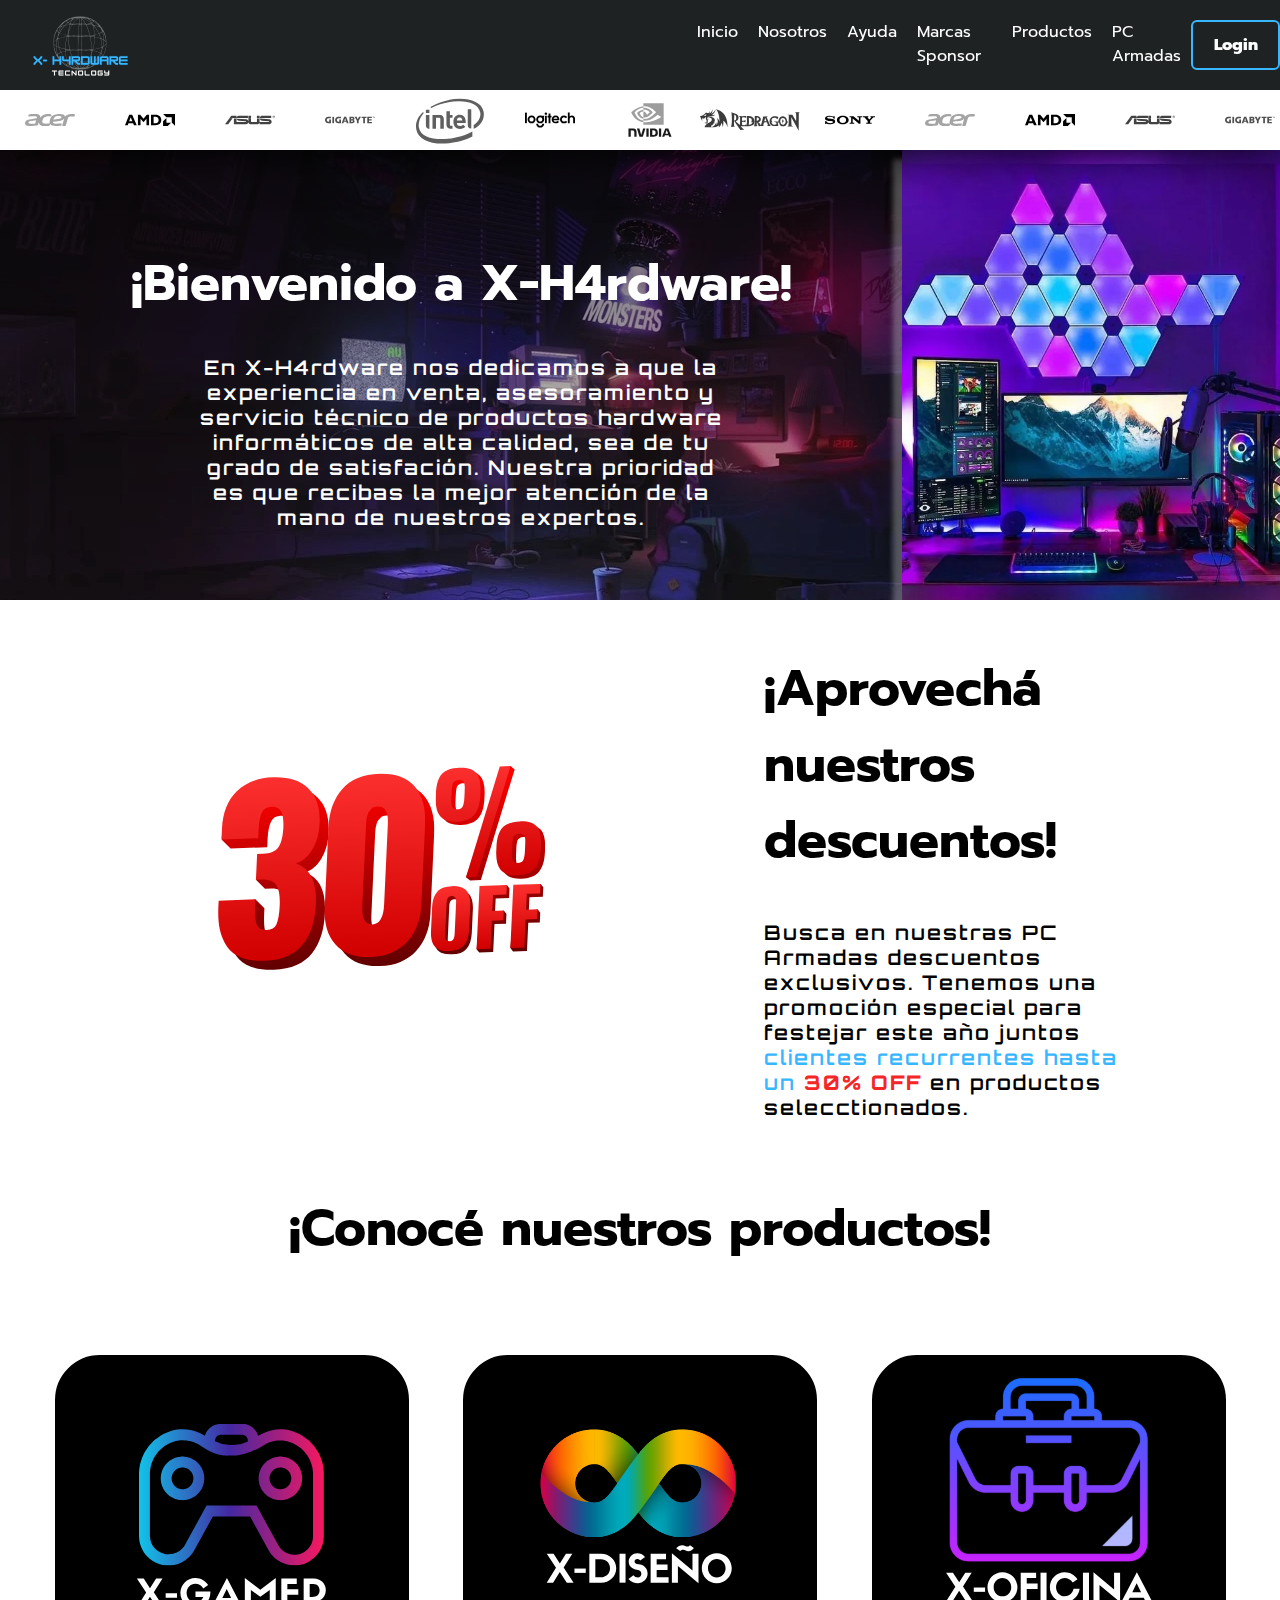
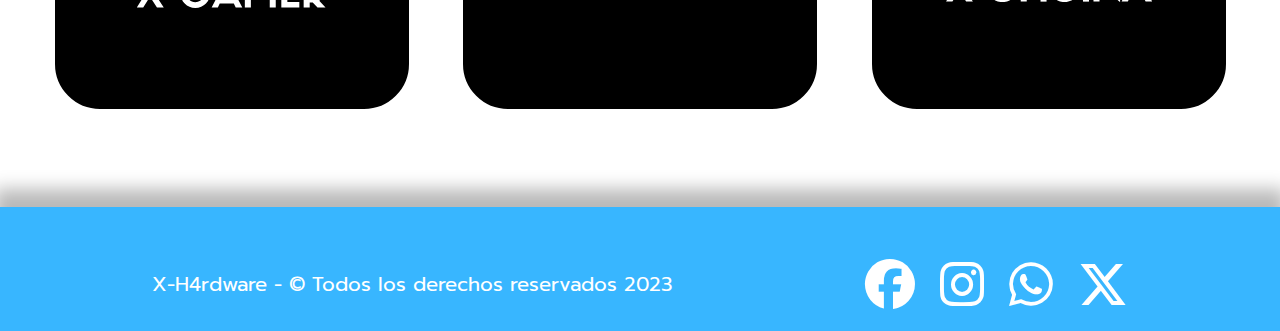
==== index/index.html @ 5e8731a2 "fix: cards pc's" ====
<!DOCTYPE html>
<html lang="en">
<head>
    <meta charset="UTF-8">
    <meta name="viewport" content="width=device-width, initial-scale=1.0">
    <meta name="description" content="venta, asesoramiento, servicio técnico de productos hardware informáticos de alta calidad.">
    <meta name="keywords" content="hardware, servicio técnico, venta, asesoramiento, informática, ordenadores, portátiles, componentes, periféricos">
    <meta name="author" content="Nahuel Riveros, Matías Sáez">
    <title>X-H4rdware | Tecnología</title>
    <link rel="stylesheet" href="./css/styles.css">
    <link rel="icon" href="./assets/ico.svg" />
    <link rel="preconnect" href="https://fonts.googleapis.com">
    <link rel="preconnect" href="https://fonts.gstatic.com" crossorigin>
    <link rel="stylesheet" href="https://cdnjs.cloudflare.com/ajax/libs/font-awesome/6.3.0/css/all.min.css">
    <link href="https://fonts.googleapis.com/css2?family=Orbitron:wght@400;500&family=Prompt:ital,wght@0,300;0,400;0,500;0,600;1,300&family=Roboto+Mono:wght@200;600&display=swap" rel="stylesheet">
</head>
<body>
    <header>
        <div class="encabezado">
            <div class="logo">
                <a href="#inicio"><img src="assets/X- h4rdware.svg" alt="X-H4rd Logo"></a>
            </div>
            <nav class="nav-container">
                <ul>
                    <li><a href='#main'>Inicio</a></li>
                    <li><a href='../nosotros/nosotros.html'>Nosotros</a></li>
                    <li><a href=''>Ayuda</a></li>
                    <li><a href=''>Marcas Sponsor</a></li>
                    <li><a href=''>Productos</a></li>
                    <li><a href=''>PC Armadas</a></li>
                </ul>
                <button class="btnLoguin-popup">Login</button>
            </nav>
        </div>
        <div id="carrousel-marcas" class="slider">
            <div class="slide-track">
                <div class="slide">
                    <img src="assets/marcas/Acer-01.svg" alt="Acer Logo" width="45" height="50">
                </div>
                <div class="slide">
                    <img src="assets/marcas/AMD-01.svg" alt="AMD Logo" width="45" height="50">
                </div>
                <div class="slide">
                    <img src="assets/marcas/ASUS-01.svg" alt="Acer Logo" width="45" height="50">
                </div>
                <div class="slide">
                    <img src="assets/marcas/Gigabyte-01.svg" alt="Acer Logo" width="45" height="50">
                </div>
                <div class="slide">
                    <img src="assets/marcas/intel-logo.svg" alt="Acer Logo" width="45" height="50">
                </div>
                <div class="slide">
                    <img src="assets/marcas/Logitech-01.svg" alt="Acer Logo" width="45" height="50">
                </div>
                <div class="slide">
                    <img src="assets/marcas/Nvidia-Logo.wine.svg" alt="Acer Logo" width="45" height="50">
                </div>
                <div class="slide">
                    <img src="assets/marcas/redragon.svg" alt="Acer Logo" width="45" height="50">
                </div>
                <div class="slide">
                    <img src="assets/marcas/Sony-01.svg" alt="Acer Logo" width="45" height="50">
                </div>
                <div class="slide">
                    <img src="assets/marcas/Acer-01.svg" alt="Acer Logo" width="45" height="50">
                </div>
                <div class="slide">
                    <img src="assets/marcas/AMD-01.svg" alt="AMD Logo" width="45" height="50">
                </div>
                <div class="slide">
                    <img src="assets/marcas/ASUS-01.svg" alt="Acer Logo" width="45" height="50">
                </div>
                <div class="slide">
                    <img src="assets/marcas/Gigabyte-01.svg" alt="Acer Logo" width="45" height="50">
                </div>
                <div class="slide">
                    <img src="assets/marcas/intel-logo.svg" alt="Acer Logo" width="45" height="50">
                </div>
                <div class="slide">
                    <img src="assets/marcas/Logitech-01.svg" alt="Acer Logo" width="45" height="50">
                </div>
                <div class="slide">
                    <img src="assets/marcas/Nvidia-Logo.wine.svg" alt="Acer Logo" width="45" height="50">
                </div>
                <div class="slide">
                    <img src="assets/marcas/redragon.svg" alt="Acer Logo" width="45" height="50">
                </div>
                <div class="slide">
                    <img src="assets/marcas/Sony-01.svg" alt="Acer Logo" width="45" height="50">
                </div>
            </div>
        </div>
    </header>
    <div class="wrapper">
        <span class="icon-close">
            <i class="fa-solid fa-xmark" style="color: #fff;"></i>
        </span>
        <div class="form-box login">
            <h2>Login</h2>
            <form action="">
                <div class="input-box">
                    <span class="icon">
                        <i class="fa-solid fa-envelope" style="color: #38B6FF;"></i>
                    </span>
                    <input type="email" name=""required id="email">
                    <label for="email">Email</label>
                </div>
                <div class="input-box">
                    <span class="icon">
                        <i class="fa-solid fa-lock" style="color: #38B6FF;"></i>
                    </span>
                    <input type="password" name=""required id="password">
                    <label for="password">Password</label>
                </div>
                <div class="remember-forgot">
                    <label for="remember"><input type="checkbox" name="" id="remember">Recuérdame</label>
                    <a href="#">¿Olvidaste tu contraseña?</a>
                </div>
                    <button type="submit" class="btn">Login</button>
                <div class="login-register">
                    <p>¿No tienes una cuenta?<a href="#" class="register-link">Regístrate</a></p>
                </div>
            </form>
        </div>
        <div class="form-box register">
            <h2>Registro</h2>
            <form action="">
                <div class="input-box">
                    <span class="icon">
                        <i class="fa-solid fa-user-secret" style="color: #38B6FF;"></i>
                    </span>
                    <input type="text" name="name"required id="name">
                    <label for="name">Usuario</label>
                </div>
                <div class="input-box">
                    <span class="icon">
                        <i class="fa-solid fa-envelope" style="color: #38B6FF;"></i>
                    </span>
                    <input type="email" name=""required id="email-register">
                    <label for="email-register">Email</label>
                </div>
                <div class="input-box">
                    <span class="icon">
                        <i class="fa-solid fa-lock" style="color: #38B6FF;"></i>
                    </span>
                    <input type="password" name=""required id="password-register">
                    <label for="password-register">Password</label>
                </div>
                <div class="remember-forgot">
                    <label for="terms-conditions">
                        <input type="checkbox" name="" id="terms-conditions">Acepto los terminos & condiciones</label>
                </div>
                <div class="login-register">
                    <p>Ya tienes una cuenta?<a href="#" class="login-link">Login</a></p>
                </div>
                    <button type="submit" class="btn">Regístrate</button>
            </form>
        </div>
    </div>
    <main id='main'>
        <section id="inicio" class="inicio-container">
            <div class="inicio-container-text">
                <h1>¡Bienvenido a X-H4rdware!</h1>
                <div class="main-container__text">
                    <p>En X-H4rdware nos dedicamos a que la experiencia en venta, asesoramiento y servicio técnico de productos hardware informáticos de alta calidad, sea de tu grado de satisfación. Nuestra prioridad es que recibas la mejor atención de la mano de nuestros expertos.</p>
                </div>
            </div>
            <div class="fondo-container">
                <img class="img-fondo-inicio" src="assets/fondo-img/set-up.webp" alt="Habitación gamer"width='400' >
            </div>
        </section>
    </main>
    <section id="descuentos">
        <div class="img-container">
            <img src="assets/fondo-img/descuentos.svg" alt="Descuento del 30%">
        </div>
        <div class="descuentos-container">
            <div class="descuentos-container__title">
                <h2>¡Aprovechá nuestros descuentos!</h2>
            </div>
            <div class="descuentos-container__text">
                <p class="text-1">Busca en nuestras PC Armadas descuentos exclusivos. Tenemos una promoción especial para festejar este año juntos
                <span class="destacado">clientes recurrentes hasta un <span class="discount">30% OFF</span></span> en productos selecctionados.</p>
            </div>
        </div>
        
    </section>
    <section id="productos">
        <h2>¡Conocé nuestros productos!</h2>
            <div class="productos-container">
                <div class="cards">
                    <a href="../pc-armadas/pc_armadas.html" target="_blank" rel="noopener noreferrer">
                        <img src="assets/PCS/1.svg" alt="X-Gamer">
                    </a>
                </div>
                <div class="cards">
                    <a href="../pc-armadas/pc_armadas.html" target="_blank" rel="noopener noreferrer">
                    <img src="assets/PCS/2.svg" alt="X-Diseño">
                </a>
                </div>
                <div class="cards">
                    <a href="../pc-armadas/pc_armadas.html" target="_blank" rel="noopener noreferrer">
                    <img src="assets/PCS/3.svg" alt="X-Oficina">
                </a>
                </div>
            </div>
    </section>
    <footer>
        <div class="footer-container">
            <div class="footer-container-title">
                <p>X-H4rdware - © Todos los derechos reservados 2023</p>
            </div>
            <div class="footer-container-social">
                <ul>
                    <li><a href=""><i class="fa-brands fa-facebook"></i></a></li>
                    <li><a href=""><i class="fa-brands fa-instagram"></i></a></li>
                    <li><a href=""><i class="fa-brands fa-whatsapp"></i></a></li>
                    <li><a href=""><i class="fa-brands fa-x-twitter"></i></a></li>
                </ul>
            </div>
        </div>
    </footer>
    <script src="./js/script.js"></script>
</body>
</html>
---- index/css/styles.css ----
:root{
    --color-fondo: #000000;
    --color-navbar: #1e2222;
    --color-texto: #ffffff;
}
html{
    scroll-behavior: smooth;
}
body{
    font-family: 'Roboto', sans-serif;
    margin: 0;
    padding: 0;
    box-sizing: border-box;
}
header {
    background-color: var(--color-navbar);
    display: flex;
    flex-direction: column;
    color: gray;
    position: fixed;
    top: 0;
    left: 0;
    width: 100vw;
    height: 150px;
    box-shadow: #000000 0px 0px 40px;
    z-index: 99;
}
header .encabezado{
    display: flex;
    width: 100%;
    height: 90px;

}
header .logo{
    display: flex;
    width: 50%;
    align-items: center;
    margin-left: 20px;
}
header .logo img{
    width: 120px;
    height: 120px;
}
header nav{
    display: flex;
    width: 50%;
    justify-content: space-evenly;
    align-items: center;

}
nav ul{
    display: flex;
}
nav ul li{
    list-style: none;
    margin: 0 10px;
}
nav ul li a{
    text-decoration: none;
    color: white;
    font-size: 16px;
    font-family: 'Prompt', sans-serif;
}
nav ul li a:hover{
    color: #38B6FF;
}
nav ul li a::after{
    content: '';
    display: block;
    width: 0;
    height: 2px;
    background-color: #38B6FF;
    transition: width .3s ease-in-out;
}
nav ul li a:hover::after{
    width: 100%;
}
.nav-container .btnLoguin-popup{
    width:100px;
    height: 50px;
    background-color: transparent;
    border: 2px solid #38B6FF;
    font-family: 'Prompt', sans-serif;
    color: var(--color-texto);
    font-size: 16px;
    outline: none;
    border-radius: 6px;
    cursor: pointer;
    transition: 0.5s ease;
    font-weight: 800;
}
.nav-container .btnLoguin-popup:hover{
    background-color: #38B6FF;
    transition: 0.5s ease;
    transform: scale(1.1);
}
.slider{
    background-color: #fff;
    height: 60px;
    margin: auto;
    width: 100%;
    display: grid;
    place-items: center;
    overflow: hidden;
}
.slide-track{
    display: flex;
    width: calc(100px * 18);
    animation: scroll 25s linear infinite;
}

@keyframes scroll{
    0%{
        transform: translateX(0);
    }
    100%{
        transform: translateX(calc(-50px * 9));
    }
}
.slide{
    height: 100%;
    width: 30%;
    display: flex;
    align-items: center;
}
.slide img{
    width: 100%;
    filter: grayscale(1);
}


/* Hasta aca el el nav y el slider ahora Login-Registro */

.wrapper{
    position: fixed;
    left: 40%;
    top: 20%;
    width: 400px;
    height: 440px;
    background-color: transparent;
    border: 2px solid #38B6FF;
    border-radius: 20px;
    backdrop-filter: blur(20px);
    box-shadow: 0 0 30px rgba(0,0,0,.5);
    display: flex;
    justify-content: center;
    align-items: center;
    overflow: hidden;
    transform: scale(0);
    transition: transform .5s ease, height .2s ease;
}

.wrapper.active-popup{
    transform: scale(1);
}

.wrapper.active{
    height: 500px;
}

.wrapper .form-box{
    width: 100%;
    padding: 40px;
}


.wrapper .form-box.login{
    transition: transform .18s ease;
    transform: translateX(0);
}

.wrapper.active .form-box.login {
    transition: none;
    transform: translateX(-400px);
}

.wrapper .form-box.register {
    position: absolute;
    transition: none;
    transform: translateX(400px);
}

.wrapper.active .form-box.register {
    transition: transform .18s ease;
    transform: translateX(0);
}

.wrapper .icon-close{
    position: absolute;
    top: 0;
    right: 0;
    width: 45px;
    height: 45px;
    background-color: #38B6FF;
    font-size: 2em;
    color:#fff;
    display: flex;
    justify-content: center;
    align-items: center;
    cursor: pointer;
    border-bottom-left-radius: 20px;
    z-index: 1;
}

.form-box h2{
    font-size: 2em;
    color: #fff;
    text-align: center;
    font-family: 'Prompt', sans-serif;
}
.input-box {
    position: relative;
    width: 100%;
    height: 50px;
    border-bottom: 2px solid #fff;
    margin: 30px 0;
}

.input-box label{
    position: absolute;
    top: 50%;
    left: 5px;
    transform: translateY(-50%);
    font-size: 1em;
    font-weight: 500;
    pointer-events: none;
    transition: .5s;
    color: #fff;
    font-family: 'Prompt', sans-serif;
}

.input-box input:focus ~ label,
.input-box input:valid ~ label{
    top: -5px;
}

.input-box input{
    width: 100%;
    height: 100%;
    background: transparent;
    border: none;
    outline: none;
    font-size: 1em;
    font-weight: 400;
    font-family: 'Prompt', sans-serif;
    color: #fff;
    padding: 0 35px 0 5px;
}

.input-box .icon{
    position: absolute;
    right: 8px;
    font-size: 1.2em;
    color: #38B6FF;
    line-height: 57px;
}

.remember-forgot {
    font-size: .9em;
    color: #fff;
    font-weight: 500;
    margin: -15px 0 15px;
    display: flex;
    justify-content: space-between;
    align-items: center;
    font-family: 'Prompt', sans-serif;

}

.remember-forgot label input{
    accent-color: #162938;
    margin-right: 3px;
}


.remember-forgot a{
    color: #fff;
    text-decoration: none;
}

.remember-forgot a:hover{
    color: #38B6FF;
    transition: .5s;
    text-decoration: underline;
}

.btn{
    width: 100%;
    height: 45px;
    background-color: #3e444181;
    border: none;
    outline: none;
    border-radius: 5px;
    font-size: 1.2em;
    font-family: 'Prompt', sans-serif;
    font-weight: 600;
    color: #fff;

    cursor: pointer;
    transition: .5s;
}

.btn:hover{
    background-color: #38B6FF;
    color: #fff;
    transition: .5s;
    transform: scale(1.03);
}

.login-register{
    font-family: 'Prompt', sans-serif;
    font-size: .9em;
    color: #fff;
    text-align: center;
    font-weight: 500;
    margin: 25px 0 10px;
}

.login-register p a{
    color: #fff;
    text-decoration: none;
    font-weight: 600;
    transition: .5s;
}

.login-register p a:hover{
    color: #38B6FF;
    transition: .5s;
    text-decoration: underline;
}

/*                          Fin de Login                       */

main{
    margin-top: 150px;
    background: linear-gradient(
        rgba(0,0,0,0.6),
        rgba(0,0,0,0.1)
    ),
    url('../assets/fondo-img/habitacion.gamer.webp');
    background-size: cover;
    background-position: center;
    background-repeat: no-repeat;
    height: 50vh;
    width: 100%;
    color: var(--color-texto);
    position: static;
    top: 0;
    z-index: -1;
}
#inicio{
    display: flex;
    justify-content: space-evenly;
    align-items: center;
    height: 100%;
    width: 100%;
}
#inicio .inicio-container-text{
    width: 70%;
    height: 80%;
    margin-left: 20px;
    text-align: center;
}
#inicio .inicio-container-text h1{
    font-family: 'Prompt', sans-serif;
    font-size: 50px;
    margin-top: 50px;
}
#inicio .inicio-container-text p{
    font-family: 'Orbitron', sans-serif;
    font-weight: 600;
    letter-spacing: 2px;
    font-size: 20px;
    margin-top: 20px;
    margin-left: 20%;
    margin-right: 20%;
}
#inicio .fondo-container{
    width: 30%;
    height: 100%;
    box-shadow: -9px 9px 5px 0px rgba(255, 255, 255, 0.28);
    overflow: hidden;
}
#inicio .fondo-container img{
    width: 100%;
    height: 100%;
    transition: all 0.5s ease;
    object-fit: cover;
}
#inicio .fondo-container img:hover{
    transform: scale(1.1);
    transition: all 0.5s ease;
    z-index: 1;
}
#descuentos{
    display: flex;
    justify-content: space-evenly;
    align-items: center;
    height: 100%;
    width: 100%;
}
#descuentos .descuentos-container{
    width: 30%;
    height: 100%;
    box-shadow: -9px 9px 5px 0px rgba(255, 255, 255, 0.28);
    overflow: hidden;
}
#descuentos h2{
    font-family: 'Prompt', sans-serif;
    font-size: 50px;
    margin-top: 50px;
}
#descuentos p{
    font-family: 'Orbitron', sans-serif;
    font-weight: 600;
    letter-spacing: 2px;
    font-size: 20px;
    margin-top: 20px;
    justify-content: justify;
}
#descuentos p .text-1{
    margin: 0;
}
#descuentos p span{
    color:#38B6FF;
    font-weight: 600;
}
#descuentos p span .discount{
    color:#F42626;
    font-weight: 800;
}
#productos{
    width: 100%;
    height: 100%;
    display: flex;
    flex-direction: column;
    justify-content: center;
    align-items: center;
}
#productos h2{
    font-family: 'Prompt', sans-serif;
    font-size: 50px;
    margin-top: 50px;
}
#productos .productos-container{
    width: 100%;
    height: 450px;
    display: flex;
    justify-content:space-evenly;
    align-items: center;
    flex-wrap: wrap;
}
#productos .productos-container .cards{
    width: 350px;
    height: 350px;
    border: 2px solid black;
    border-radius: 45px;
    background-color: #000;
    justify-content: center;
    overflow: hidden;
    align-items: center;
    display: flex;
    transition: 0.6s ease;
}
#productos .productos-container .cards:hover{
    transition: 0.6s ease;
    transform: scale(1.1);
    box-shadow: -21px 25px 17px 6px rgba(0,0,0,0.28);
}
#productos .productos-container .cards img{
    width: 100%;
    height: 470px;
    object-fit: cover;
}

/*                             footer del sitio                              */

footer{
    width: 100%;
    height: 100%;
    background-color: #38B6FF;
    margin-top:50px;
}
footer .footer-container{
    display:flex;
    justify-content: space-evenly;
    align-items: center;
    box-shadow: 0px -12px 17px 6px rgba(0,0,0,0.28);
}
.footer-container .footer-container-title p{
    font-family: 'Prompt', sans-serif;
    font-size: 20px;
    margin-top: 50px;
    color:#fff;
    transition: 1s ease;
}
.footer-container .footer-container-title p:hover{
    transition: 1s ease;
    color: var(--color-navbar);
}

.footer-container-social ul{
    display:flex;
    justify-content: space-between;
    align-items: center;
    list-style: none;
    margin-top: 50px;
    gap: 25px;
}
.footer-container-social a{
    text-decoration: none;
    color:#fff;
    font-size: 50px;
    transition: 0.5s ease;
}
.footer-container-social a:hover{
    transition: 0.5s ease;
    color: var(--color-navbar);
}
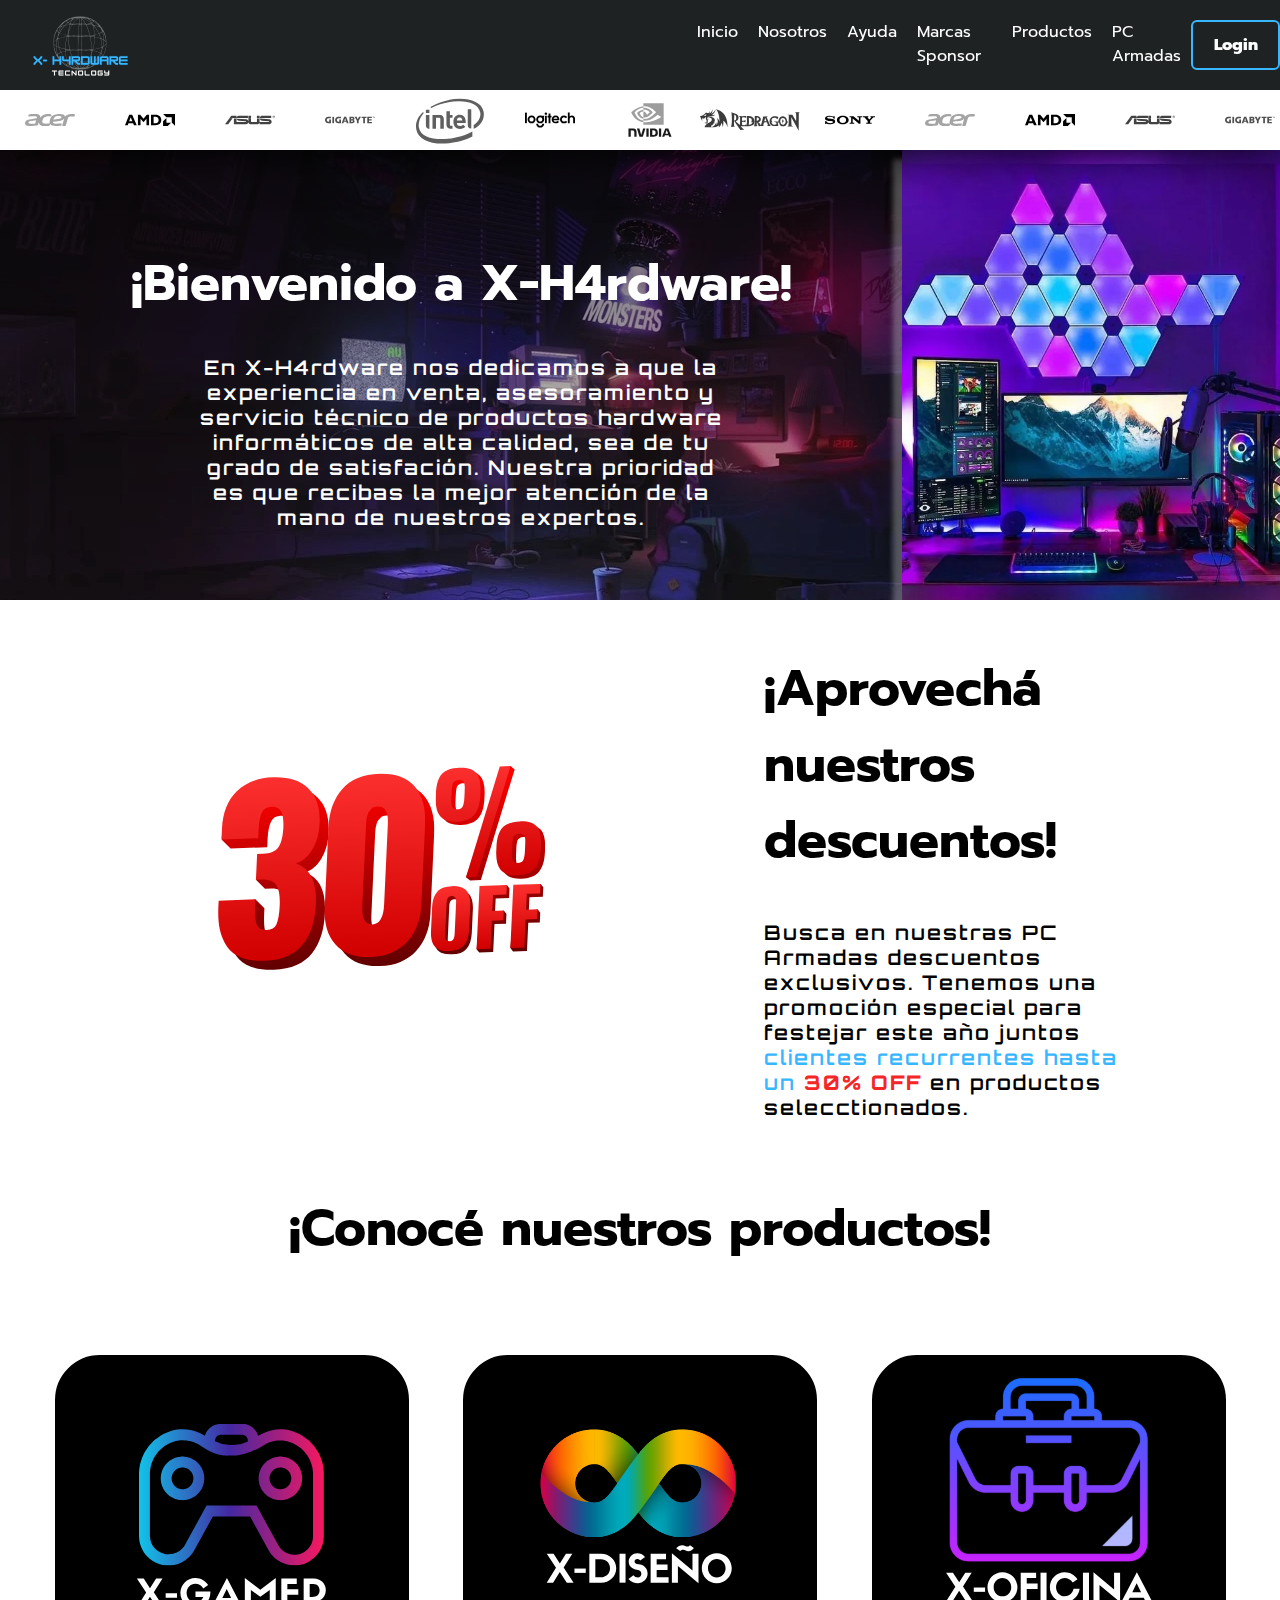
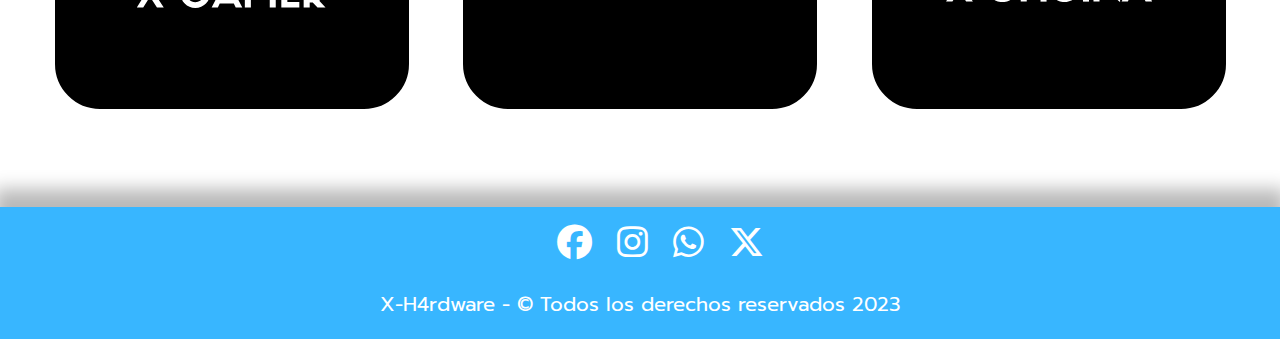
==== commit 0c903919: "lookin: footer final" ====
--- a/index/index.html
+++ b/index/index.html
@@ -207,9 +207,6 @@
     </section>
     <footer>
         <div class="footer-container">
-            <div class="footer-container-title">
-                <p>X-H4rdware - © Todos los derechos reservados 2023</p>
-            </div>
             <div class="footer-container-social">
                 <ul>
                     <li><a href=""><i class="fa-brands fa-facebook"></i></a></li>
@@ -218,6 +215,9 @@
                     <li><a href=""><i class="fa-brands fa-x-twitter"></i></a></li>
                 </ul>
             </div>
+            <div class="footer-container-title">
+                <p>X-H4rdware - © Todos los derechos reservados 2023</p>
+            </div>
         </div>
     </footer>
     <script src="./js/script.js"></script>
--- a/index/css/styles.css
+++ b/index/css/styles.css
@@ -482,15 +482,17 @@
     margin-top:50px;
 }
 footer .footer-container{
+    width: 100%;
+    height: 100%;
     display:flex;
-    justify-content: space-evenly;
-    align-items: center;
+    align-items: center;
+    flex-direction: column;
     box-shadow: 0px -12px 17px 6px rgba(0,0,0,0.28);
 }
 .footer-container .footer-container-title p{
     font-family: 'Prompt', sans-serif;
     font-size: 20px;
-    margin-top: 50px;
+    margin-top: 10px;
     color:#fff;
     transition: 1s ease;
 }
@@ -498,19 +500,18 @@
     transition: 1s ease;
     color: var(--color-navbar);
 }
-
-.footer-container-social ul{
+.footer-container ul{
     display:flex;
     justify-content: space-between;
     align-items: center;
     list-style: none;
-    margin-top: 50px;
+
     gap: 25px;
 }
 .footer-container-social a{
     text-decoration: none;
     color:#fff;
-    font-size: 50px;
+    font-size: 35px;
     transition: 0.5s ease;
 }
 .footer-container-social a:hover{
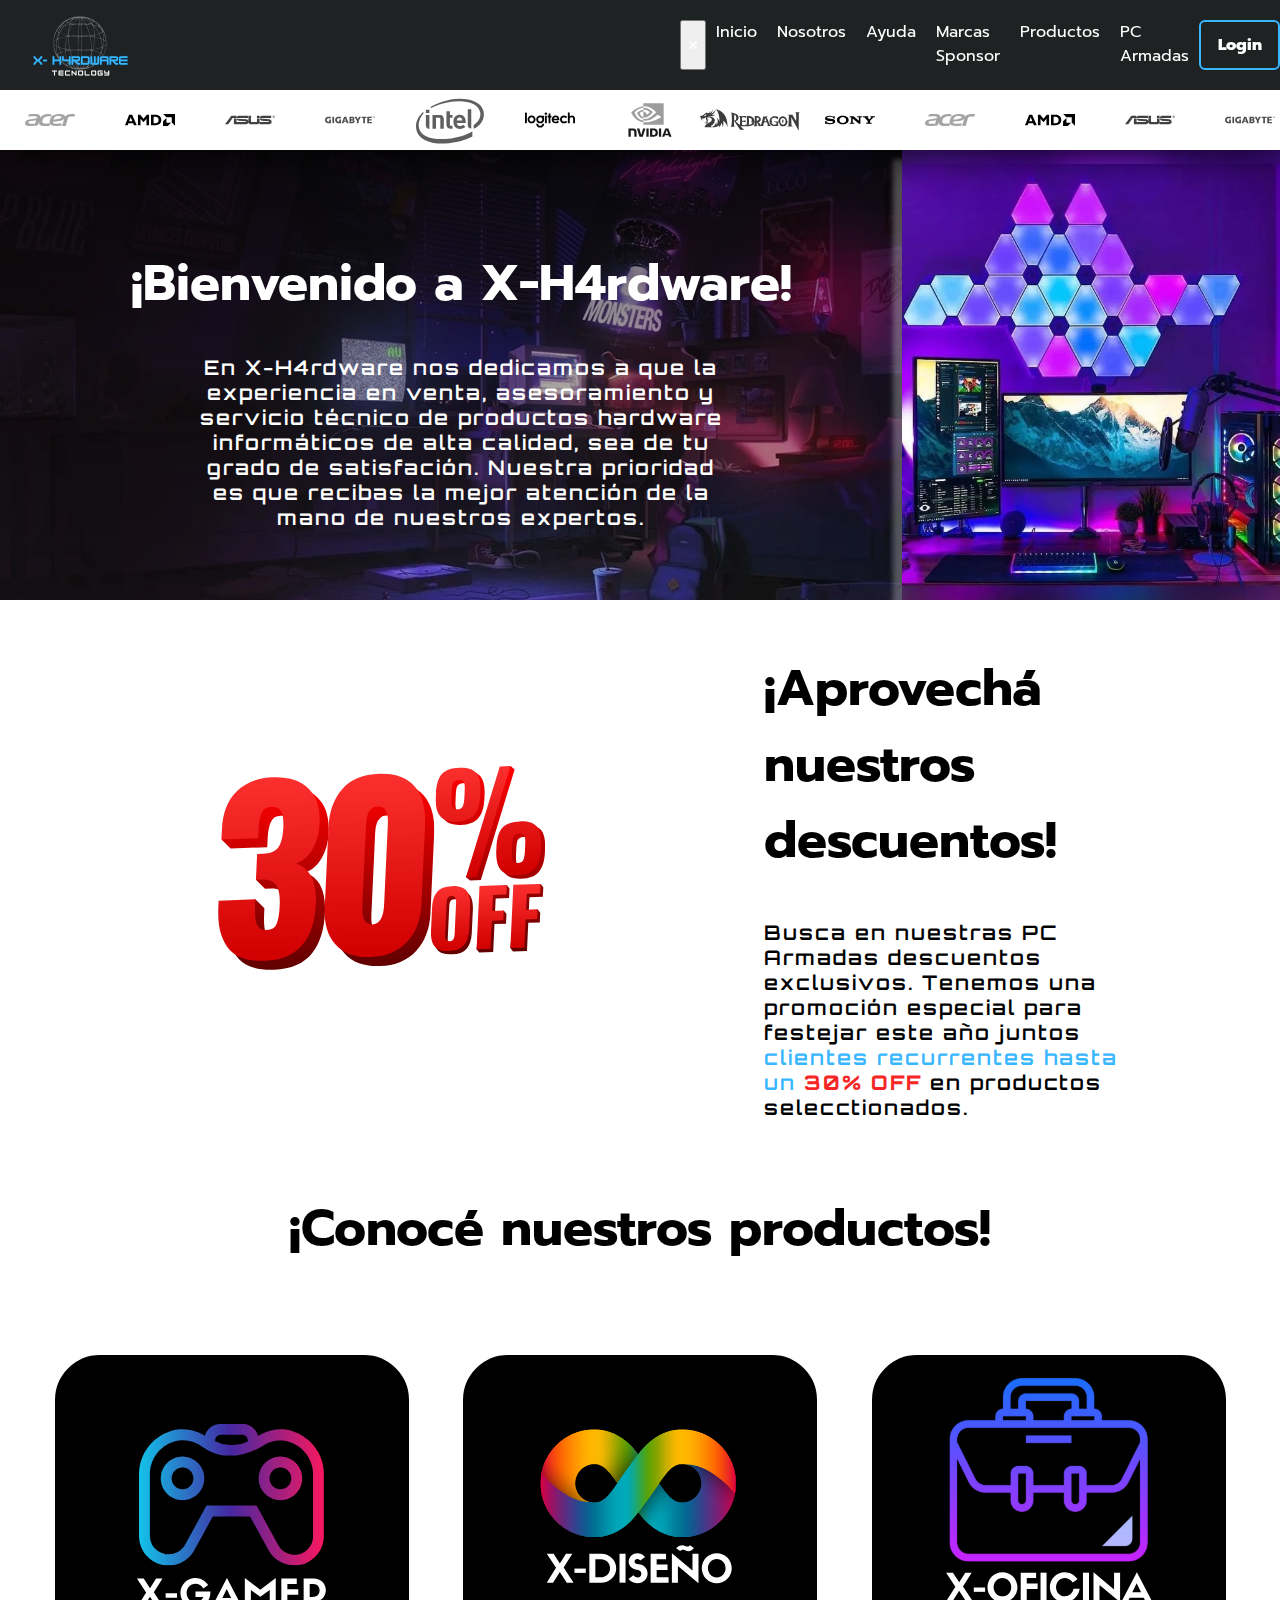
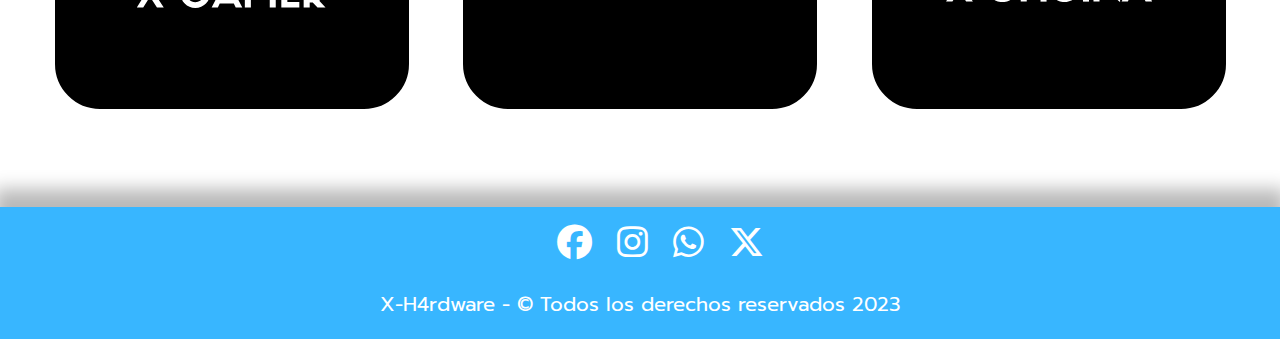
==== commit c23fa606: "responsive: navbar index.html done" ====
--- a/index/index.html
+++ b/index/index.html
@@ -20,12 +20,18 @@
             <div class="logo">
                 <a href="#inicio"><img src="assets/X- h4rdware.svg" alt="X-H4rd Logo"></a>
             </div>
+            <button class="hamburguesa">
+                <i class="fa-solid fa-bars" style="color: #f5f5f5;"></i>
+            </button>
             <nav class="nav-container">
                 <ul>
+                    <button class="btn-close">
+                        <i class="fa-solid fa-xmark" style="color: #fff;"></i>
+                    </button>
                     <li><a href='#main'>Inicio</a></li>
                     <li><a href='../nosotros/nosotros.html'>Nosotros</a></li>
                     <li><a href=''>Ayuda</a></li>
-                    <li><a href=''>Marcas Sponsor</a></li>
+                    <li><a href='../marcas/marcas.html'>Marcas Sponsor</a></li>
                     <li><a href=''>Productos</a></li>
                     <li><a href=''>PC Armadas</a></li>
                 </ul>
--- a/index/css/styles.css
+++ b/index/css/styles.css
@@ -30,6 +30,9 @@
     width: 100%;
     height: 90px;
 
+}
+header .hamburguesa{
+    display: none;
 }
 header .logo{
     display: flex;
@@ -517,4 +520,66 @@
 .footer-container-social a:hover{
     transition: 0.5s ease;
     color: var(--color-navbar);
+}
+
+@media only screen and (max-width:320px){
+    .encabezado{
+        display: flex;
+        align-items: center;
+        justify-content: space-between;
+    }
+    header .hamburguesa{
+        display: block;
+        font-size: 1.5em;
+        color: #fff;
+        background-color: var(--color-navbar);
+        border: none;
+        outline: none;
+        margin-right: 20px;
+        cursor: pointer;
+    }
+    .nav-container{
+        display: none;
+    }
+    .nav-container.active{
+        display: flex;
+        position: fixed;
+        flex-direction: column;
+        top: 0;
+        left: 0;
+        width: 100%;
+        height: 100vh;
+        background-color: var(--color-navbar);
+        z-index: 99;
+    }
+    .nav-container.active ul{
+        display: flex;
+        flex-direction: column;
+        justify-content: center;
+        align-items: center;
+        position: absolute;
+        width: 100%;
+        top: 0;
+        right: 10%;
+        gap: 25px;
+    }
+    .nav-container.active ul .btn-close{
+        position: absolute;
+        top: 0;
+        right: 15%;
+        background-color: var(--color-navbar);
+        border: none;
+        outline: none;
+        font-size: 1.5em;
+    }
+    .nav-container.active .btnLoguin-popup{
+        position: relative;
+        top: 20%;
+        right: 10%;
+        background-color: var(--color-navbar);
+        outline: none;
+        font-size: 1.5em;
+    }
+    
+
 }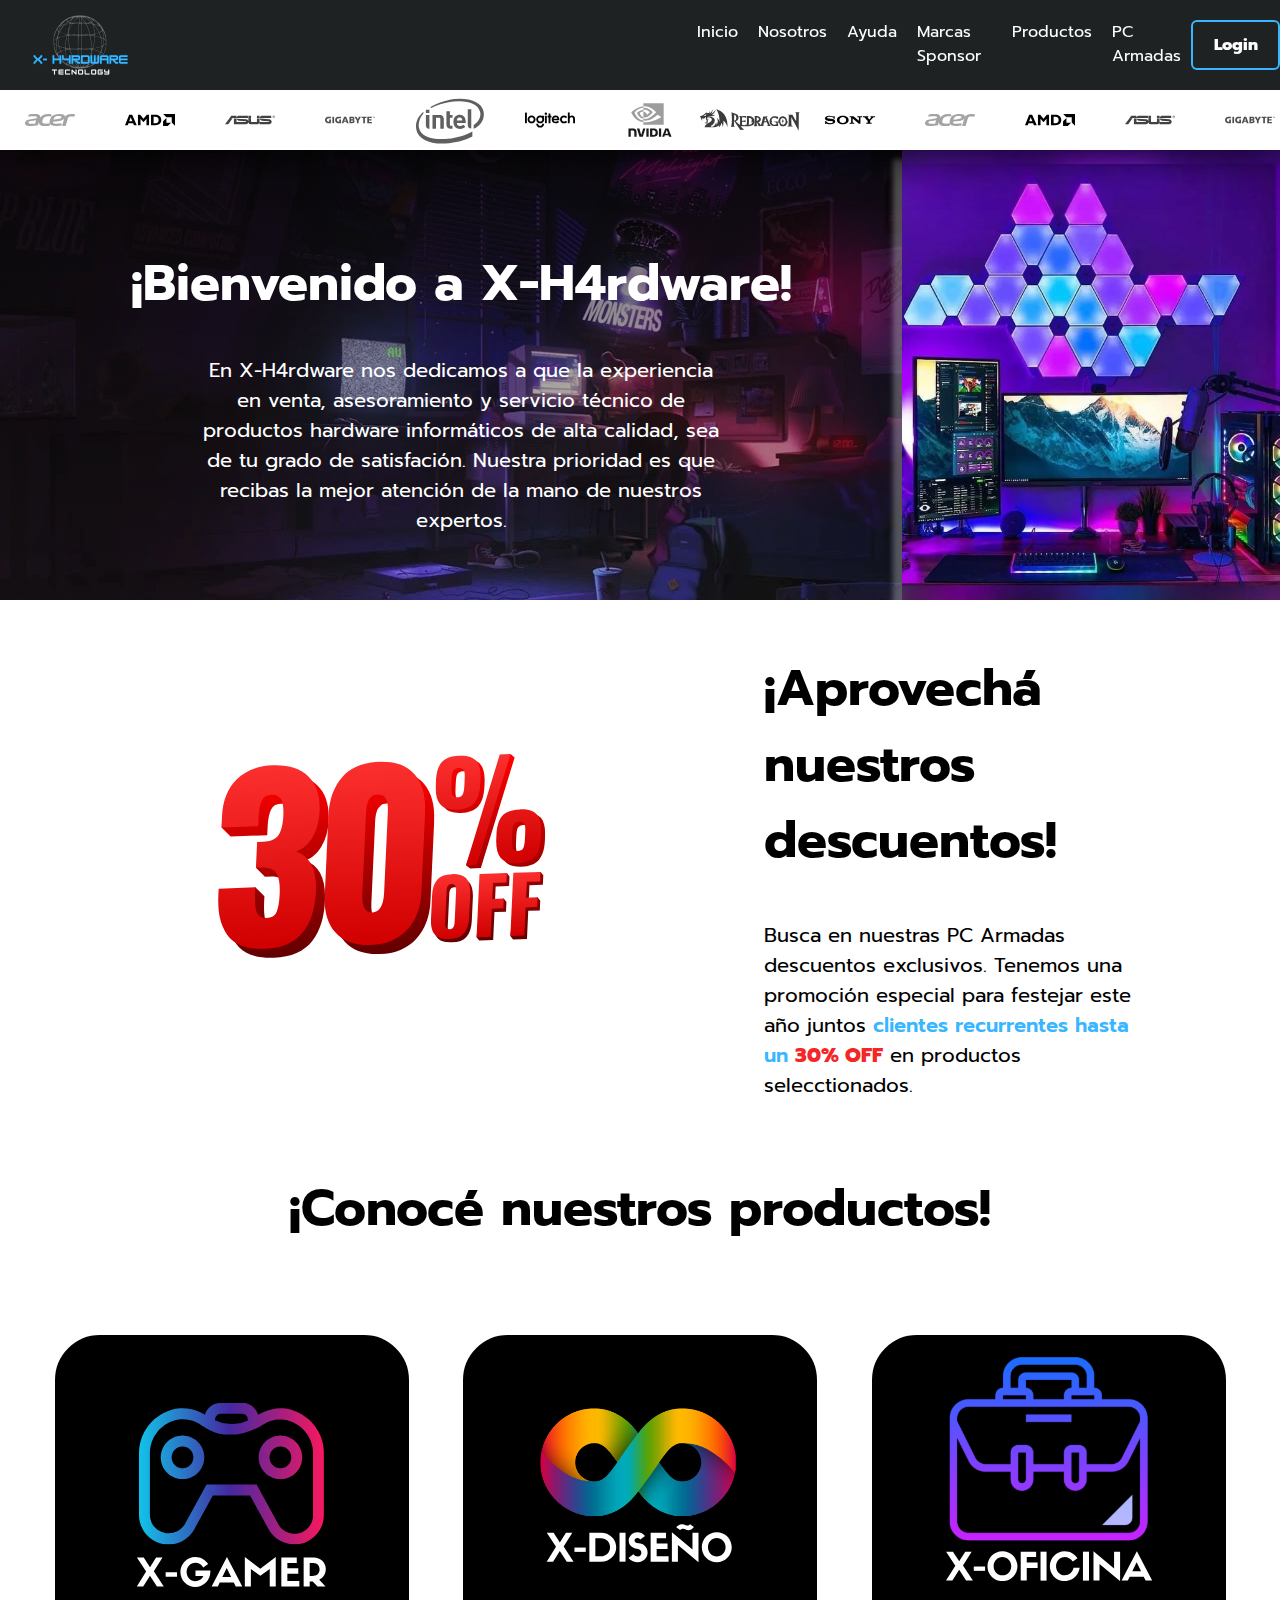
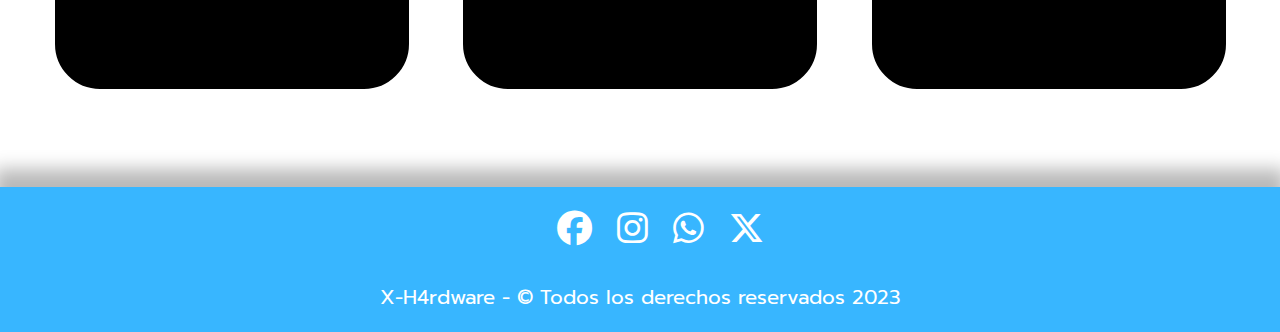
==== commit 7c360555: "fix: data, index, N css" ====
--- a/index/index.html
+++ b/index/index.html
@@ -21,12 +21,12 @@
                 <a href="#inicio"><img src="assets/X- h4rdware.svg" alt="X-H4rd Logo"></a>
             </div>
             <button class="hamburguesa">
-                <i class="fa-solid fa-bars" style="color: #f5f5f5;"></i>
+                <i class="fa-solid fa-bars" style="color: #38B6FF;"></i>
             </button>
             <nav class="nav-container">
                 <ul>
                     <button class="btn-close">
-                        <i class="fa-solid fa-xmark" style="color: #fff;"></i>
+                        <i class="fa-solid fa-xmark" style="color: #38B6FF;"></i>
                     </button>
                     <li><a href='#main'>Inicio</a></li>
                     <li><a href='../nosotros/nosotros.html'>Nosotros</a></li>
@@ -154,7 +154,8 @@
                 </div>
                 <div class="remember-forgot">
                     <label for="terms-conditions">
-                        <input type="checkbox" name="" id="terms-conditions">Acepto los terminos & condiciones</label>
+                        <input type="checkbox" name="" id="terms-conditions">Acepto los terminos & condiciones
+                    </label>
                 </div>
                 <div class="login-register">
                     <p>Ya tienes una cuenta?<a href="#" class="login-link">Login</a></p>
--- a/index/css/styles.css
+++ b/index/css/styles.css
@@ -11,6 +11,7 @@
     margin: 0;
     padding: 0;
     box-sizing: border-box;
+    font-family: 'Prompt', Courier, monospace !important;
 }
 header {
     background-color: var(--color-navbar);
@@ -51,6 +52,9 @@
     align-items: center;
 
 }
+nav .btn-close{
+    display: none;
+}
 nav ul{
     display: flex;
 }
@@ -140,7 +144,7 @@
     top: 20%;
     width: 400px;
     height: 440px;
-    background-color: transparent;
+    background-color: var(--color-navbar);
     border: 2px solid #38B6FF;
     border-radius: 20px;
     backdrop-filter: blur(20px);
@@ -181,6 +185,7 @@
     position: absolute;
     transition: none;
     transform: translateX(400px);
+    
 }
 
 .wrapper.active .form-box.register {
@@ -213,7 +218,8 @@
 }
 .input-box {
     position: relative;
-    width: 100%;
+    left: 10%;
+    width: 80%;
     height: 50px;
     border-bottom: 2px solid #fff;
     margin: 30px 0;
@@ -269,10 +275,15 @@
     font-family: 'Prompt', sans-serif;
 
 }
+.remember-forgot label{
+    position: relative;
+    left: 10%;
+}
 
 .remember-forgot label input{
     accent-color: #162938;
     margin-right: 3px;
+    position: relative;
 }
 
 
@@ -288,7 +299,7 @@
 }
 
 .btn{
-    width: 100%;
+    width: 80%;
     height: 45px;
     background-color: #3e444181;
     border: none;
@@ -298,7 +309,8 @@
     font-family: 'Prompt', sans-serif;
     font-weight: 600;
     color: #fff;
-
+    position: relative;
+    left: 10%;  
     cursor: pointer;
     transition: .5s;
 }
@@ -370,9 +382,7 @@
     margin-top: 50px;
 }
 #inicio .inicio-container-text p{
-    font-family: 'Orbitron', sans-serif;
-    font-weight: 600;
-    letter-spacing: 2px;
+    font-weight: 400;
     font-size: 20px;
     margin-top: 20px;
     margin-left: 20%;
@@ -414,9 +424,7 @@
     margin-top: 50px;
 }
 #descuentos p{
-    font-family: 'Orbitron', sans-serif;
-    font-weight: 600;
-    letter-spacing: 2px;
+    font-weight: 400;
     font-size: 20px;
     margin-top: 20px;
     justify-content: justify;
@@ -524,6 +532,7 @@
 
 @media only screen and (max-width:320px){
     .encabezado{
+        width: 100%;
         display: flex;
         align-items: center;
         justify-content: space-between;
@@ -580,6 +589,382 @@
         outline: none;
         font-size: 1.5em;
     }
+    main{
+        width: 100vw;
+        height: 100vh;
+    }
+    main .inicio-container{
+        display: flex; 
+        flex-direction: column;
+        justify-content: center;
+        align-items: center;
+        width: 100%;    
+        height: 100%;
+
+       }
+    main .inicio-container-text h1{
+        width: 100%;
+        height: 100%;
+        position: relative;
+        top: 0;
+        right: 15%;
+    }
     
-
+    main .fondo-container{
+        display: none;
+    }
+    #descuentos{
+        display: flex;
+        flex-direction: column;
+        justify-content: center;
+        align-items: center;
+        width: 100%;
+        height: 100%;
+    }   
+    #descuentos img{
+        width: 100%;
+        height: 100%;
+    }
+    #descuentos .descuentos-container{
+        display:flex;
+        flex-direction: column;
+        justify-content: center;
+        align-items: center;    
+        width: 100%;
+        height: 100%;
+        margin-left: 5%;   
+    }  
+    #productos{
+        display: flex;
+        flex-direction: column;
+        justify-content: center;
+        align-items: center;
+        width: 100%;
+        height: 100%;
+    } 
+    #productos h2{
+        width: 100%;
+        height: 100%;
+        margin-left: 20%;
+    }
+    #productos .productos-container .cards{
+        width: 50%;
+        height: 30%;
+        margin-bottom: 20px;
+    }
+    #productos .productos-container .cards img{
+        width: 100%;
+        height: 100%;
+    }
+    footer{
+        width: 100%;
+        height: 100%;
+    }
+    footer .footer-container{
+        width: 100%;
+        height: 100%;
+        display:flex;
+        align-items: center;
+        flex-direction: column;
+        box-shadow: 0px -12px 17px 6px rgba(0,0,0,0.28);
+    }
+    footer .footer-container .footer-container-title p{
+        width: 100%;
+        height: 100%;
+        margin-left: 10%;
+    }   
+
+}
+
+@media only screen and (max-width:375px){
+    .encabezado{
+        display: flex;
+        align-items: center;
+        justify-content: space-between;
+    }
+    header .hamburguesa{
+        display: block;
+        font-size: 1.5em;
+        color: #38B6FF;
+        background-color: var(--color-navbar);
+        border: none;
+        outline: none;
+        margin-right: 20px;
+        cursor: pointer;
+    }
+    .nav-container{
+        display: none;
+    }
+    .nav-container.active{
+        display: flex;
+        position: fixed;
+        flex-direction: column;
+        top: 0;
+        left: 0;
+        width: 100%;
+        height: 100vh;
+        background-color: var(--color-navbar);
+        z-index: 99;
+    }
+    .nav-container.active ul{
+        display: flex;
+        flex-direction: column;
+        justify-content: center;
+        align-items: center;
+        position: absolute;
+        width: 100%;
+        top: 0;
+        right: 10%;
+        gap: 25px;
+    }
+    .nav-container.active ul .btn-close{
+        position: absolute;
+        top: 0;
+        right: 15%;
+        background-color: var(--color-navbar);
+        border: none;
+        outline: none;
+        font-size: 1.5em;
+    }
+    .nav-container.active .btnLoguin-popup{
+        position: relative;
+        top: 20%;
+        right: 10%;
+        background-color: var(--color-navbar);
+        outline: none;
+        font-size: 1.5em;
+    }
+    main{
+        width: 100vw;
+        height: 100vh;
+        background-image: url('../assets/fondo-img/set-up.webp');
+        background-size: cover;
+        background-position: center;
+        background-repeat: no-repeat;
+    }
+    main .inicio-container{
+        display: flex; 
+        flex-direction: column;
+        justify-content: center;
+        align-items: center;
+        width: 100%;    
+        height: 100%;
+
+       }
+    main .inicio-container-text h1{
+        width: 100%;
+        height: 100%;
+        position: relative;
+        top: 0;
+        right: 15%;
+    }
+    
+    main .fondo-container{
+        display: none;
+    }
+    #descuentos{
+        display: flex;
+        flex-direction: column;
+        justify-content: center;
+        align-items: center;
+        width: 100%;
+        height: 100%;
+    }   
+    #descuentos img{
+        width: 100%;
+        height: 100%;
+    }
+    #descuentos .descuentos-container{
+        display:flex;
+        flex-direction: column;
+        justify-content: center;
+        align-items: center;    
+        width: 100%;
+        height: 100%;
+        margin-left: 5%;   
+    }  
+    #productos{
+        display: flex;
+        flex-direction: column;
+        justify-content: center;
+        align-items: center;
+        width: 100%;
+        height: 100%;
+    } 
+    #productos h2{
+        width: 100%;
+        height: 100%;
+        margin-left: 20%;
+    }
+    #productos .productos-container .cards{
+        width: 50%;
+        height: 30%;
+        margin-bottom: 20px;
+    }
+    #productos .productos-container .cards img{
+        width: 100%;
+        height: 100%;
+    }
+    footer{
+        width: 100%;
+        height: 100%;
+    }
+    footer .footer-container{
+        width: 100%;
+        height: 100%;
+        display:flex;
+        align-items: center;
+        flex-direction: column;
+        box-shadow: 0px -12px 17px 6px rgba(0,0,0,0.28);
+    }
+    footer .footer-container .footer-container-title p{
+        width: 100%;
+        height: 100%;
+        margin-left: 10%;
+    }   
+
+}
+
+@media only screen and (max-width:425px){
+    .encabezado{
+        display: flex;
+        align-items: center;
+        justify-content: space-between;
+    }
+    header .hamburguesa{
+        display: block;
+        font-size: 1.5em;
+        color: #fff;
+        background-color: var(--color-navbar);
+        border: none;
+        outline: none;
+        margin-right: 20px;
+        cursor: pointer;
+    }
+    .nav-container{
+        display: none;
+    }
+    .nav-container.active{
+        display: flex;
+        position: fixed;
+        flex-direction: column;
+        top: 0;
+        left: 0;
+        width: 100%;
+        height: 100vh;
+        background-color: var(--color-navbar);
+        z-index: 99;
+    }
+    .nav-container.active ul{
+        display: flex;
+        flex-direction: column;
+        justify-content: center;
+        align-items: center;
+        position: absolute;
+        width: 100%;
+        top: 0;
+        right: 10%;
+        gap: 25px;
+    }
+    .nav-container.active ul .btn-close{
+        position: absolute;
+        top: 0;
+        right: 15%;
+        background-color: var(--color-navbar);
+        border: none;
+        outline: none;
+        font-size: 1.5em;
+    }
+    .nav-container.active .btnLoguin-popup{
+        position: relative;
+        top: 20%;
+        right: 10%;
+        background-color: var(--color-navbar);
+        outline: none;
+        font-size: 1.5em;
+    }
+    main{
+        width: 100vw;
+        height: 100vh;
+    }
+    main .inicio-container{
+        display: flex; 
+        flex-direction: column;
+        justify-content: center;
+        align-items: center;
+        width: 100%;    
+        height: 100%;
+
+       }
+    main .inicio-container-text h1{
+        width: 100%;
+        height: 100%;
+        position: relative;
+        top: 0;
+        right: 15%;
+    }
+    
+    main .fondo-container{
+        display: none;
+    }
+    #descuentos{
+        display: flex;
+        flex-direction: column;
+        justify-content: center;
+        align-items: center;
+        width: 100%;
+        height: 100%;
+    }   
+    #descuentos img{
+        width: 100%;
+        height: 100%;
+    }
+    #descuentos .descuentos-container{
+        display:flex;
+        flex-direction: column;
+        justify-content: center;
+        align-items: center;    
+        width: 100%;
+        height: 100%;
+        margin-left: 5%;   
+    }  
+    #productos{
+        display: flex;
+        flex-direction: column;
+        justify-content: center;
+        align-items: center;
+        width: 100%;
+        height: 100%;
+    } 
+    #productos h2{
+        width: 100%;
+        height: 100%;
+        margin-left: 20%;
+    }
+    #productos .productos-container .cards{
+        width: 50%;
+        height: 30%;
+        margin-bottom: 20px;
+    }
+    #productos .productos-container .cards img{
+        width: 100%;
+        height: 100%;
+    }
+    footer{
+        width: 100%;
+        height: 100%;
+    }
+    footer .footer-container{
+        width: 100%;
+        height: 100%;
+        display:flex;
+        align-items: center;
+        flex-direction: column;
+        box-shadow: 0px -12px 17px 6px rgba(0,0,0,0.28);
+    }
+    footer .footer-container .footer-container-title p{
+        width: 100%;
+        height: 100%;
+        margin-left: 10%;
+    }  
 }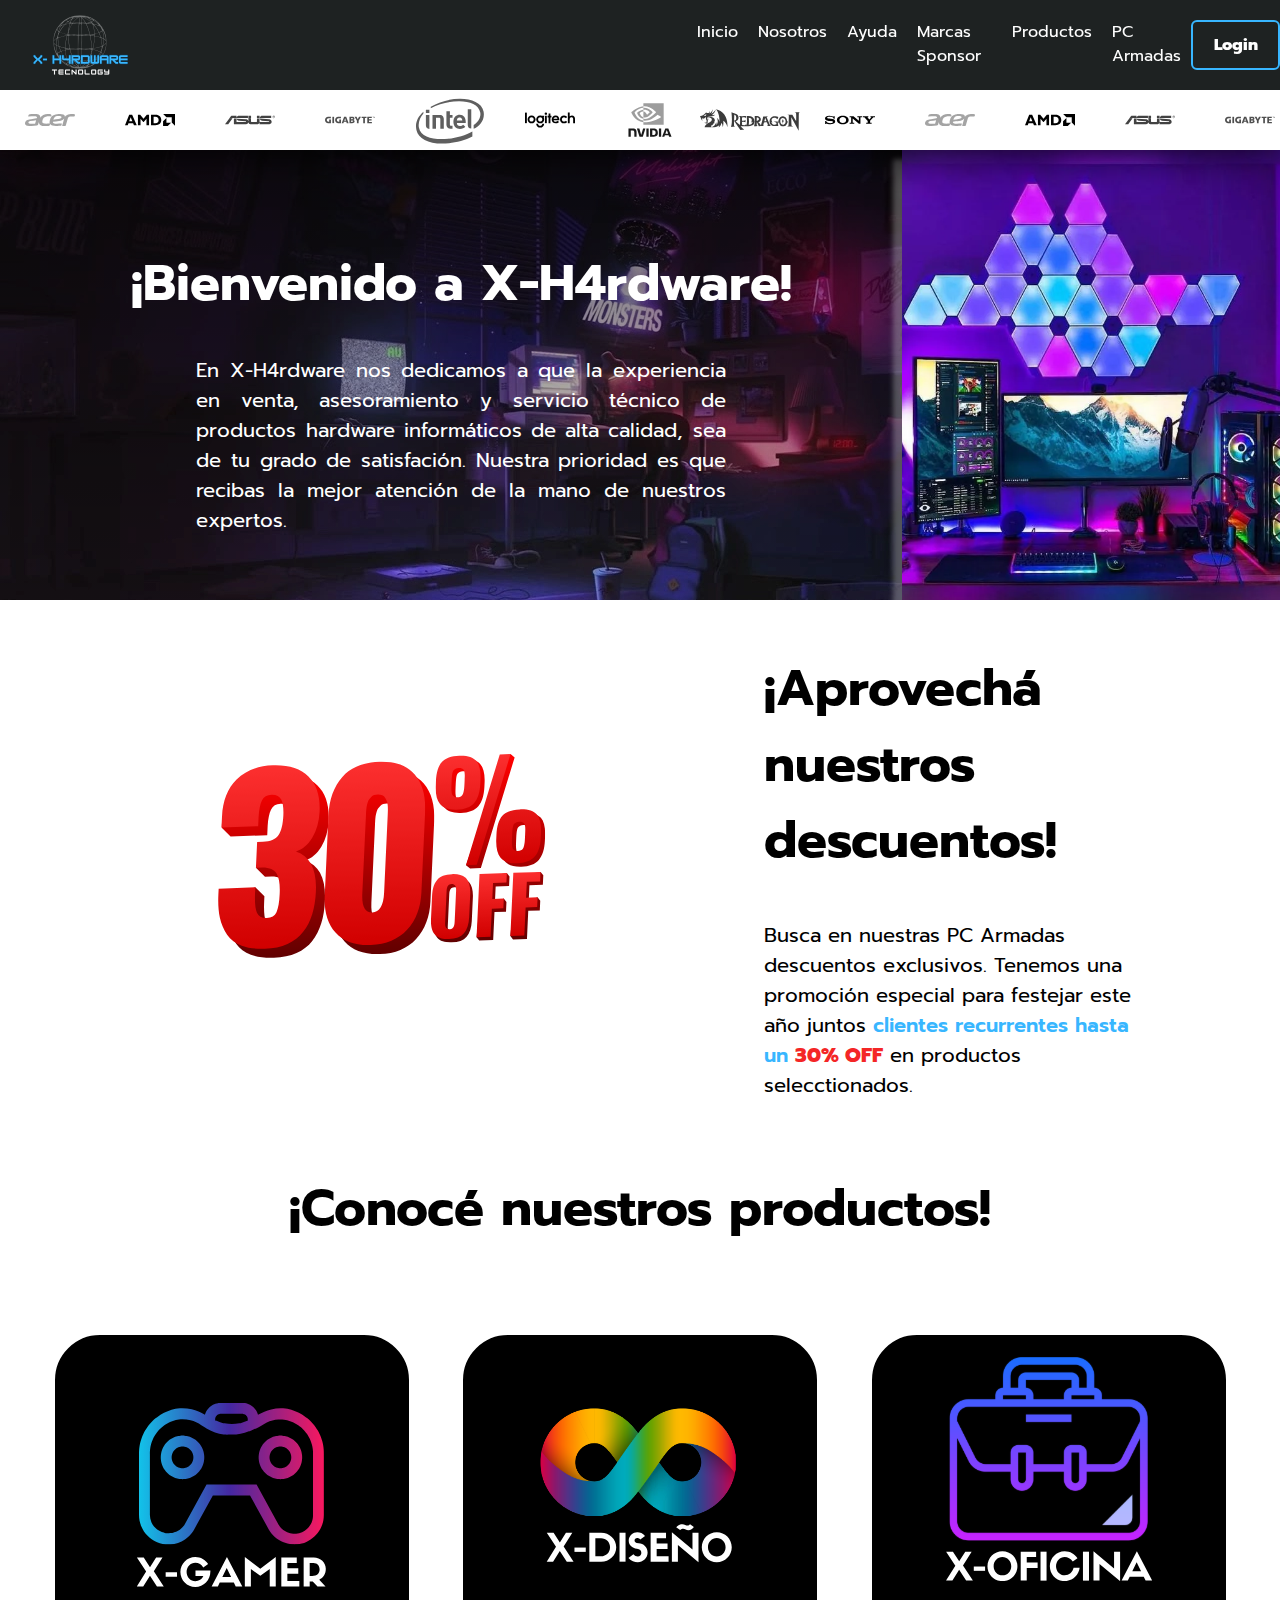
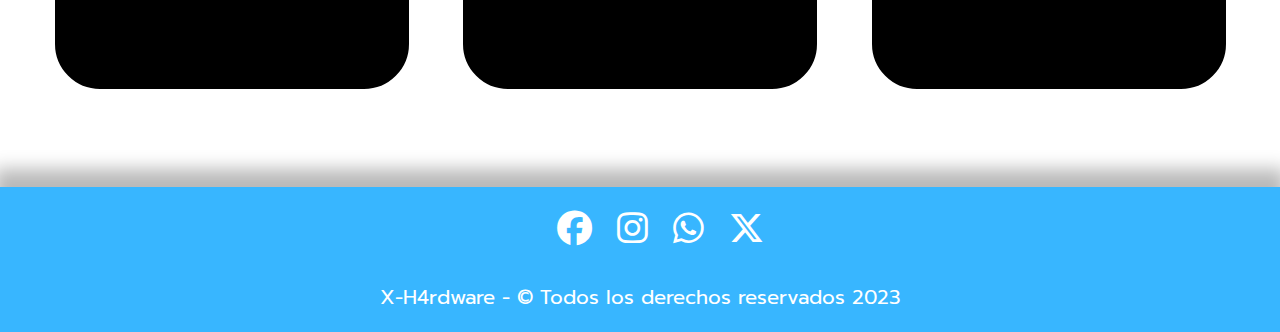
==== commit e012764e: "proyect done" ====
--- a/index/index.html
+++ b/index/index.html
@@ -30,10 +30,10 @@
                     </button>
                     <li><a href='#main'>Inicio</a></li>
                     <li><a href='../nosotros/nosotros.html'>Nosotros</a></li>
-                    <li><a href=''>Ayuda</a></li>
+                    <li><a href='../ayuda/ayuda.html'>Ayuda</a></li>
                     <li><a href='../marcas/marcas.html'>Marcas Sponsor</a></li>
-                    <li><a href=''>Productos</a></li>
-                    <li><a href=''>PC Armadas</a></li>
+                    <li><a href='../products/products.html'>Productos</a></li>
+                    <li><a href='../pc-armadas/pc_armadas.html'>PC Armadas</a></li>
                 </ul>
                 <button class="btnLoguin-popup">Login</button>
             </nav>
@@ -218,7 +218,7 @@
                 <ul>
                     <li><a href=""><i class="fa-brands fa-facebook"></i></a></li>
                     <li><a href=""><i class="fa-brands fa-instagram"></i></a></li>
-                    <li><a href=""><i class="fa-brands fa-whatsapp"></i></a></li>
+                    <li><a href="https://chat.whatsapp.com/J6WvaHIO6Kg7ByNx9T4GdY"><i class="fa-brands fa-whatsapp"></i></a></li>
                     <li><a href=""><i class="fa-brands fa-x-twitter"></i></a></li>
                 </ul>
             </div>
--- a/index/css/styles.css
+++ b/index/css/styles.css
@@ -7,7 +7,6 @@
     scroll-behavior: smooth;
 }
 body{
-    font-family: 'Roboto', sans-serif;
     margin: 0;
     padding: 0;
     box-sizing: border-box;
@@ -387,6 +386,7 @@
     margin-top: 20px;
     margin-left: 20%;
     margin-right: 20%;
+    text-align: justify;
 }
 #inicio .fondo-container{
     width: 30%;
@@ -531,6 +531,9 @@
 }
 
 @media only screen and (max-width:320px){
+    header{
+        position: fixed;
+    }
     .encabezado{
         width: 100%;
         display: flex;
@@ -573,6 +576,7 @@
         gap: 25px;
     }
     .nav-container.active ul .btn-close{
+        display: block  ;
         position: absolute;
         top: 0;
         right: 15%;
@@ -589,6 +593,19 @@
         outline: none;
         font-size: 1.5em;
     }
+    .wrapper{
+        display: block;
+        position: fixed;
+        width: 95vw;
+        height: 70%;
+        left: 0;
+        z-index: 99;
+    }
+
+    .wrapper .form-box{
+        width: 100%;
+        padding: 0;
+    }
     main{
         width: 100vw;
         height: 100vh;
@@ -639,17 +656,16 @@
         flex-direction: column;
         justify-content: center;
         align-items: center;
-        width: 100%;
+        width: 100vw;
         height: 100%;
     } 
     #productos h2{
         width: 100%;
-        height: 100%;
-        margin-left: 20%;
+        height: 20%;
     }
     #productos .productos-container .cards{
-        width: 50%;
-        height: 30%;
+        width: 100vw;
+        height: 80%;
         margin-bottom: 20px;
     }
     #productos .productos-container .cards img{
@@ -677,7 +693,11 @@
 }
 
 @media only screen and (max-width:375px){
+    header{
+        position: fixed;
+    }
     .encabezado{
+        width: 100%;
         display: flex;
         align-items: center;
         justify-content: space-between;
@@ -685,7 +705,7 @@
     header .hamburguesa{
         display: block;
         font-size: 1.5em;
-        color: #38B6FF;
+        color: #fff;
         background-color: var(--color-navbar);
         border: none;
         outline: none;
@@ -718,6 +738,7 @@
         gap: 25px;
     }
     .nav-container.active ul .btn-close{
+        display: block  ;
         position: absolute;
         top: 0;
         right: 15%;
@@ -734,13 +755,22 @@
         outline: none;
         font-size: 1.5em;
     }
+    .wrapper{
+        display: block;
+        position: fixed;
+        width: 95vw;
+        height: 70%;
+        left: 0;
+        z-index: 99;
+    }
+
+    .wrapper .form-box{
+        width: 100%;
+        padding: 0;
+    }
     main{
         width: 100vw;
         height: 100vh;
-        background-image: url('../assets/fondo-img/set-up.webp');
-        background-size: cover;
-        background-position: center;
-        background-repeat: no-repeat;
     }
     main .inicio-container{
         display: flex; 
@@ -788,17 +818,16 @@
         flex-direction: column;
         justify-content: center;
         align-items: center;
-        width: 100%;
+        width: 100vw;
         height: 100%;
     } 
     #productos h2{
         width: 100%;
-        height: 100%;
-        margin-left: 20%;
+        height: 20%;
     }
     #productos .productos-container .cards{
-        width: 50%;
-        height: 30%;
+        width: 100vw;
+        height: 80%;
         margin-bottom: 20px;
     }
     #productos .productos-container .cards img{
@@ -826,7 +855,11 @@
 }
 
 @media only screen and (max-width:425px){
+    header{
+        position: fixed;
+    }
     .encabezado{
+        width: 100%;
         display: flex;
         align-items: center;
         justify-content: space-between;
@@ -867,6 +900,7 @@
         gap: 25px;
     }
     .nav-container.active ul .btn-close{
+        display: block  ;
         position: absolute;
         top: 0;
         right: 15%;
@@ -883,6 +917,19 @@
         outline: none;
         font-size: 1.5em;
     }
+    .wrapper{
+        display: block;
+        position: fixed;
+        width: 95vw;
+        height: 70%;
+        left: 0;
+        z-index: 99;
+    }
+
+    .wrapper .form-box{
+        width: 100%;
+        padding: 0;
+    }
     main{
         width: 100vw;
         height: 100vh;
@@ -926,24 +973,34 @@
         align-items: center;    
         width: 100%;
         height: 100%;
-        margin-left: 5%;   
-    }  
+    } 
+    #descuentos h2{
+        width: 100%;
+        height: 20%;
+        margin-left: 15%;
+    }
+    #descuentos p{
+        margin-left: 0;
+        text-align: justify;
+        margin: 0 10px;
+
+    }
     #productos{
         display: flex;
         flex-direction: column;
         justify-content: center;
         align-items: center;
-        width: 100%;
-        height: 100%;
+        width: 100vw;
+        height: 100%;
+        margin-bottom: 100vh;
     } 
     #productos h2{
         width: 100%;
-        height: 100%;
-        margin-left: 20%;
+        margin-left: 35%;
     }
     #productos .productos-container .cards{
-        width: 50%;
-        height: 30%;
+        width: 100%;
+        height: 80%;
         margin-bottom: 20px;
     }
     #productos .productos-container .cards img{
@@ -951,6 +1008,7 @@
         height: 100%;
     }
     footer{
+        display: block;
         width: 100%;
         height: 100%;
     }
@@ -966,5 +1024,9 @@
         width: 100%;
         height: 100%;
         margin-left: 10%;
-    }  
+    }   
+
+    @media only screen and (max-width:768px){
+
+    }
 }